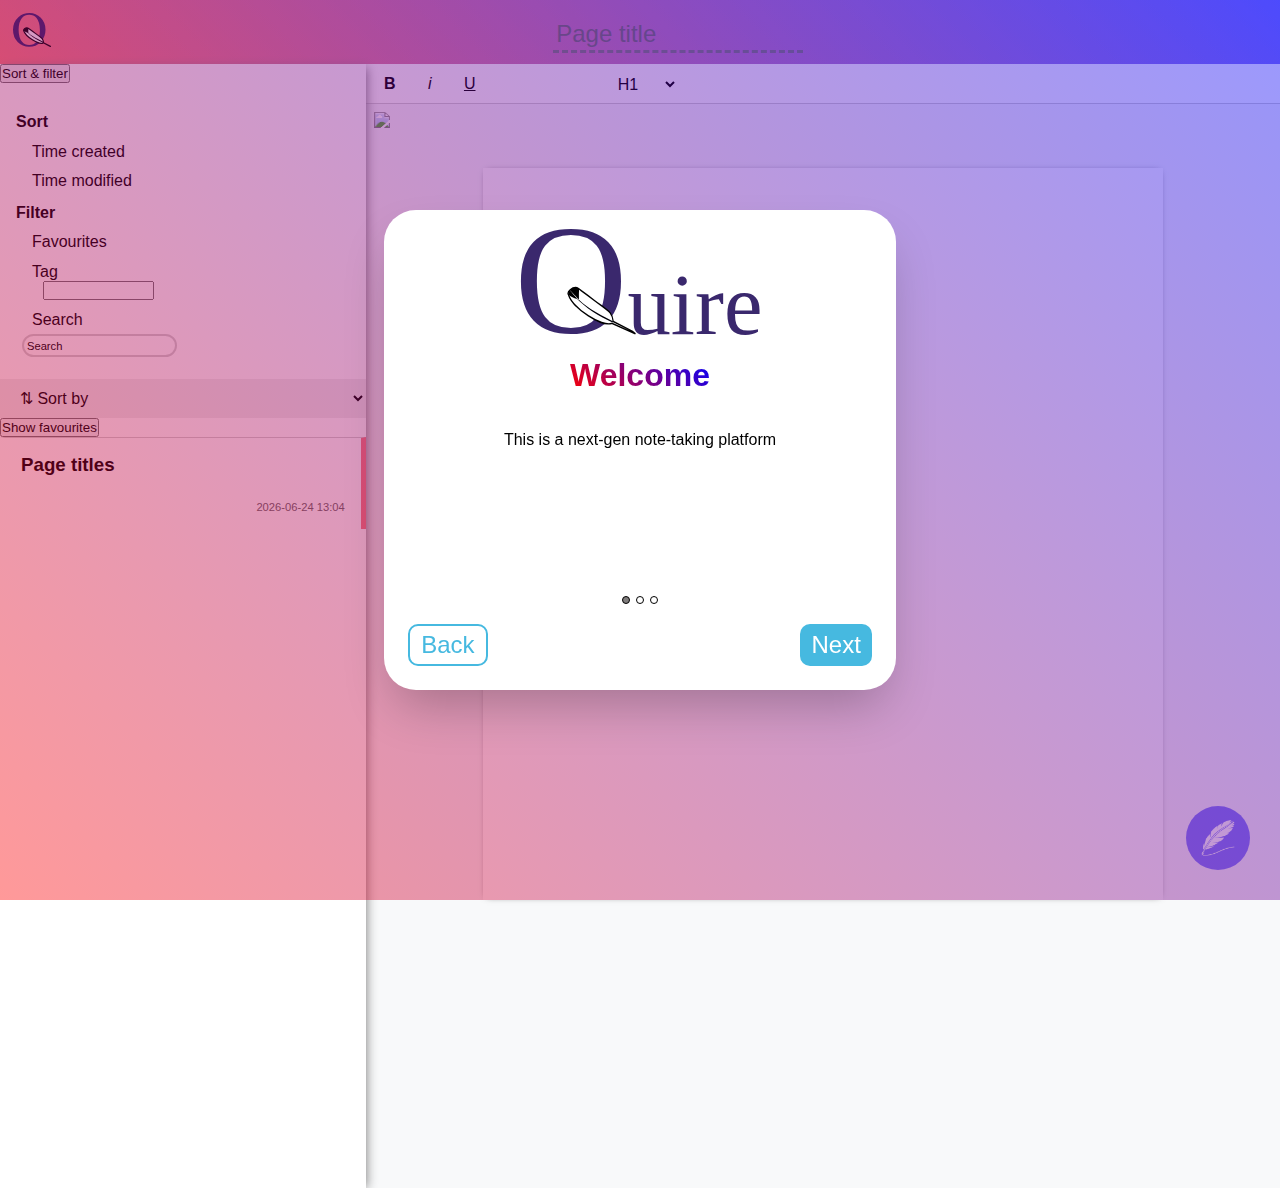
==== index.html @ 91bcab51 "update" ====
<!DOCTYPE html>
<html lang="en">

<head>
    <meta charset="UTF-8">
    <meta http-equiv="X-UA-Compatible" content="IE=edge">
    <meta name="viewport" content="width=device-width, initial-scale=1.0">
    <link rel="stylesheet" href="https://cdnjs.cloudflare.com/ajax/libs/font-awesome/6.2.1/css/all.min.css" integrity="sha512-MV7K8+y+gLIBoVD59lQIYicR65iaqukzvf/nwasF0nqhPay5w/9lJmVM2hMDcnK1OnMGCdVK+iQrJ7lzPJQd1w==" crossorigin="anonymous" referrerpolicy="no-referrer" />
    <link rel="stylesheet" href="./css/layout.css">
    <link rel="stylesheet" href="./css/modal.css">
    <link rel="stylesheet" href="css/editor.css">
    <link rel="stylesheet" href="css/filtersort.css">
    <link rel="stylesheet" href="css/template.css">
    <script src="js/modal.js" defer></script>
    <script src="js/tags.js" defer></script>
    <script src="js/editor.js" defer></script>
    <script src="js/template.js" defer></script>
    <script src="js/filtersort.js" defer></script>
    <script src="js/search.js" defer></script>

    <title>Quire</title>
</head>

<body>
    <div class="container">
        <nav class=" navbar">
            <ul class="left-nav-ul">
                <li class="nav-item" id="logo" title="Quire Logo"><a href="index.html"><img src="./img/Q-icon.svg"
                            alt=""></a></li>
                <li class="nav-item" id="showAside" title="Show docs"><i class="fa-solid fa-file"></i></li>
                <!-- <li class="nav-item" id="favourite" title="Show favourite docs"><i class="fa-solid fa-star"></i></li> -->
            </ul>
            <input type="text" name="editor" class="doc-title" value="" placeholder="Page title">

            <ul class="right-nav-ul">
                <!-- <li class="nav-item" id="settings" title="Settings" ><i class="fa-sharp fa-solid fa-gear"></i></li> -->
                <li class="button open-modal-btn nav-item" title="Information"><i class="fa-solid fa-circle-info"></i>
                </li>
            </ul>
        </nav>
    <div class="main">
        <aside class="aside hidden">
            <button>Sort & filter</button>
            <div id="menuFilterSort" class="">
                <p>Sort</p>
                <div class="sortFilterOptions" id="sortCreated"><i class="fa-regular fa-square" id="labelCheckCreated"></i><p>Time created</p><i class="fa-solid fa-arrow-down-wide-short" id="labelCreatedAscDesc"></i></div>
                <div class="sortFilterOptions" id="sortModified"><i class="fa-regular fa-square" id="labelCheckModified"></i><p>Time modified</p><i class="fa-solid fa-arrow-down-wide-short" id="labelModifiedAscDesc"></i></div>
                <p>Filter</p>
                <div class="sortFilterOptions" id="filterFav"><i class="fa-regular fa-square" id="labelCheckFav"></i><p>Favourites</p></div>
                <div class="sortFilterOptions" id="filterTag"><i class="fa-regular fa-square" id="labelCheckTag"></i><p>Tag</p></div>
                <input type="text" name="findTags" id="findTags" list="tagsSuggestion"/>
                <datalist id="tagsSuggestion"></datalist>
                <div class="sortFilterOptions" id="filterSearch"><i class="fa-regular fa-square" id="labelCheckSearch"></i><p>Search</p></div>
                <input type="search" id="search-bar" value="Search">
            </div>
             <select name="" id="selectSort" class="">
                <option value="" selected>⇅ Sort by</option>
                <option class="sortOption" value="createdNewest">Created Newest</optionc>
                <option class="sortOption" value="createdOldest">Created oldest</optionc>
                <option class="sortOption" value="modNewest">Modified newest</optionc>
                <option class="sortOption" value="modOldest">Modified oldest</optionc>
            </select>
            <button class="show-favourites">Show favourites</button>
            <div id="documentCards">

                </div>
            </aside>
            <main>
                <div id="editorBar">
                    <button class="btnsEditor" id="btnBold" title="Bold">B</button>
                    <button class="btnsEditor" id="btnItalic" title="Italic">i</button>
                    <button class="btnsEditor" id="btnUnderline" title="Underline">U</button>
                    <button class="btnsEditor" id="btnUnorderedList" title="Unordered list"><i
                            class="fa-sharp fa-solid fa-list-ul"></i></button>
                    <button class="btnsEditor" id="btnOrderedList" title="Ordered list"><i
                            class="fa-sharp fa-solid fa-list-ol"></i></button>
                    <button class="btnsEditor" id="btnIndent" title="Indent"><i
                            class="fa-sharp fa-solid fa-indent"></i></button>
                    <select name="" id="selectHeading" class="selectEditor" title="Headings">
                        <option value="">H1</option>
                        <option value="btnH1" class="btnsEditor" id="btnH1">Page Title</option>
                        <option value="btnH2" class="btnsEditor" id="btnH2">Heading 2</option>
                        <option value="btnH3" class="btnsEditor" id="btnH3">Heading 3</option>
                        <option value="btnBody" class="btnsEditor" id="btnBody">Bodytext</option>

                    </select>
                    <button class="" id="btnSave" title="Save"><i class="fa-solid fa-floppy-disk"></i></button>
                </div>
            <div id="tagsContainer">
                <form id="formAddTags" class="hidden">
                    <input id="inputTags" type="text" name="tags" class="" value="">
                    <button class="" id="btnSaveTags">➕</button>
                </form>
                <img id="addTag" src="https://img.icons8.com/ios-glyphs/30/null/add-tag.png"/>
            </div>
                    <div class="editor-container">
                    <div id="editor" contenteditable="true">
                    </div>
                </div>
                <div title="New" id="createDoc"><img src="./img/quill-icon.png" alt=""></div>
            </main>
        </div>
    </div>

    <dialog class="info-modal" id="info-modal">
        <div class="slideshow-container">
            <div class="slideshow-wrapper">
                <div class="my-slides">
                    <div class="my-slides-content">
                        <img src="img/Quire-logo.svg" alt="business-logo" class="logo">
                        <h1>Welcome</h1>
                        <p>This is a next-gen note-taking platform</p>
                    </div>
                </div>
                <div class="my-slides">
                    <div class="my-slides-content">
                        <img src="img/Quire-logo.svg" alt="business-logo" class="logo">
                        <h1>Features</h1>
                        <p>You can take notes and stuff!</p>
                    </div>
                </div>

                <div class="my-slides">
                    <div class="my-slides-content">
                        <img src="img/Quire-logo.svg" alt="business-logo" class="logo">
                        <h1>Tip</h1>
                        <p>Your notes are saved within 5 seconds of not editing it!</p>
                    </div>
                </div>
                <div class="modal-footer">
                    <div class="checkbox-container">
                        <input type="checkbox" id="info-checkbox" name="info-checkbox">
                        <label id="label-info-checkbox" for="info-checkbox">Don't show again</label>
                    </div>
                    <div class="card-index"></div>
                    <div class="slide-buttons">
                        <button class="previous-button-ghost">Back</button>
                        <button class="previous-button">Back</button>
                        <button class="next-button">Next</button>
                        <button class="button close-modal-btn">Start</button>
                    </div>
                </div>
            </div>
        </div>
    </dialog>

    <dialog id="myModal">
            <span class="close">&times;</span>
            <h1 class="modal-title">Create new</h1>

            <div class="templategrid">
                <section id="emptytemplate">
                    <h3 id="emptytemplate" >Blank</h3>
                    <i id="emptytemplate" class="fa-solid fa-file-lines"></i>
                </section>
                <section id="recipetemplate">
                    <h3 id="recipetemplate">Recipe</h3>
                    <i id="recipetemplate" class="fa-solid fa-utensils"></i>
                </section>
                <section id="cvtemplate">
                    <h3 id="cvtemplate">Cv</h3>
                    <i id="cvtemplate" class="fa-solid fa-address-card"></i>
                </section>

                <section id="lettertemplate">
                    <h3 id="lettertemplate">Letter</h3>
                    <i id="lettertemplate"class="fa-solid fa-envelope-open-text"></i>
                </section>
            </div>
    </dialog>

</body>

</html>
---- css/layout.css ----
* {
    box-sizing: border-box;
    margin: 0;
    font-family: Arial, Helvetica, sans-serif;
    padding: 0;
}

.container {
    display: grid;
    grid-template-columns: 1fr;
    grid-template-rows: 4rem 1fr;
}

nav {
    width: 100%;
    background: linear-gradient(45deg, #fd8081, #817efc);
    display: flex;
    align-items: center;
    justify-content: space-between;
}

nav ul {
    display: flex;
    align-items: center;
    list-style: none;
    flex-direction: row;
    margin: 0;
}

nav ul li {
    display: flex;
    align-items: center;
    justify-content: center;
    width: 4em;
    cursor: pointer;
    margin-left: 0;
    text-align: center;
    height: 4em;
    color: white;
}

nav ul li i {
    font-size: 1.5rem;
}

.right-nav-ul li:hover {
    background-color: #fd8081;
}

.left-nav-ul li:hover {
    background-color: #817efc;
}

nav ul li img {
    width: 70%;
    height: auto;
}


.hidden {
    display: none;
}

aside {
    background-color: white;
    position: absolute;
    z-index: 9000;
    box-shadow: 3px 2px 10px -2px #888; 
    width: 100%;
    /* height: 100%; */
}

.fa-trash-can {
    z-index: 9001;
}

.fa-trash-can:hover {
    color: red;
}

@media (min-width: 900px) {

    aside {
        display: block;
        flex: 2;
        max-width: 25em;
        position: static;
    }

    .main {
        display: flex;
    }

    main {
        flex: 5;
        display: flex;
        flex-direction: column;
    }
}
---- css/modal.css ----
.info-modal {
    border: none !important;
    border-radius: 2em;
    box-shadow: 0 0 #0000, 0 0 #0000, 0 25px 50px -12px rgba(0, 0, 0, 0.25);
    width: 100vw;
    height: 100vh;
    padding: 1rem;
    left: 0;
    right: 0;
    top: 0;
    bottom: 0;
    margin: auto;
    position: absolute;
}

.info-modal::backdrop {
    background: linear-gradient(45deg, red, blue);
    opacity: 0.4;
}

#myModal {
    border: none !important;
    border-radius: 2em;
    box-shadow: 0 0 #0000, 0 0 #0000, 0 25px 50px -12px rgba(0, 0, 0, 0.25);
    width: 100vw;
    height: 24em;
    padding: 1rem;
    left: 0;
    right: 0;
    top: 0;
    bottom: 0;
    margin: auto;
    position: absolute;
}

#myModal::backdrop {
    background: linear-gradient(45deg, red, blue);
    opacity: 0.4;
}

.logo {
    height: auto;
    width: 50%;
}

.slideshow-container {
    display: flex;
    height: 100%;
}

.slideshow-wrapper {
    display: flex;
    flex: 1;
    flex-direction: column;
    justify-content: space-between;
}

.close-modal-btn {
    border: 2px solid #46B9E0;
    background-color: #46B9E0;
    color: white;
}

.my-slides-content {
    display: flex;
    flex-direction: column;
    justify-content: center;
    align-items: center;
}

.my-slides-content p {
    margin: 1rem;
}

.my-slides h1,
.modal-title {
    background-image: linear-gradient(45deg, red, blue);
    background-clip: text;
    -webkit-background-clip: text;
    color: transparent;
    text-align: center;
}

.form {
    margin-top: 2rem;
}



.close-modal-btn:hover {
    cursor: pointer;
    background-color: #2c70b5;
}

.slide-buttons {
    display: flex;
    justify-content: space-between;
    margin-top: 1vh;
    width: 100%;
}

.previous-button,
.next-button,
.close-modal-btn,
.previous-button-ghost {
    font-size: 1.5rem;
    padding: 0.3rem 0.7rem;
    border: 2px solid #46B9E0;
    border: none;
    margin: 0.5rem;
    border-radius: 10px;
}

.previous-button:hover,
.next-button:hover {
    cursor: pointer;
}

.previous-button,
.previous-button-ghost {
    background-color: white;
    color: #46B9E0;
    border: 2px solid #46B9E0;
}

.next-button {
    background-color: #46B9E0;
    color: white;
}

.checkbox-container {
    display: flex;
}

.next-button:hover {
    background-color: #2daad3;
}

.modal-footer {
    display: flex;
    flex-direction: column;
    align-items: center;
    width: 100%;
}

#label-info-checkbox {
    margin: 0.2rem;
}

.card-index {
    display: flex;
}

.nav-dot {
    border: 0.5px solid black;
    height: 0.5rem;
    width: 0.5rem;
    border-radius: 50%;
    margin: 0.2rem;
}

.nav-dot-current {
    background-color: rgb(128, 125, 125);
}

.hide {
    display: none;
}

.make-invisible {
    visibility: hidden;
}

@media screen and (min-width: 600px) {
    .info-modal {
        height: 30em;
        width: 25em;
    }
}

@media screen and (min-width: 900px) {
    .info-modal {
        /* height: 80vh; */
        width: 40vw;
    }

    #myModal {
        width: 40vw;
        height: 24em;
    }

}
---- css/editor.css ----
* {
    font-family: Arial, Helvetica, sans-serif;
}

#editor {
    margin: 2em 2em 2em 2em;
    outline: none;
    min-height: calc(100vh - 4em - 2.5em - 4em);
    /* background-color: lightblue; */
    width: calc(100vw - (2 * 2em));
    overflow-wrap: break-word;
}

#editorBar {
    display: flex;
    background-color: white;
    height: 2.5rem;
    border-bottom: 1px solid lightgray;
}

#selectHeading {
    width: 4em;
}

.btnsEditor,
.selectEditor,
#btnSave,
.doc-title {
    border: none;
    background-color: white;
    height: 2em;
    margin: 0.25em 0 0 0.5em;
    font-size: 1em;
}

#btnSave {
    color: #6866fa;
}

.btnsEditor,
#btnSave {
    width: 2em;
}


.btnsEditor:hover,
.selectEditor:hover,
#btnSave:hover {
    background-color: rgb(233, 231, 231);
    border: 1px solid gray;
    border-radius: 2px;
}

#tagsContainer {
    display: flex;
}

.tagLabel {
    width: fit-content;
    height: fit-content;
    margin-left: 0.5rem;
    margin-top: 0.5rem;
    padding: 0.3rem 0.5rem;
    font-size: 0.7rem;
    background-color: lightgray;
}

.tagLabel:hover {
    color: red;
    text-decoration: line-through;
    cursor: pointer;
}

#addTag {
    box-sizing: content-box;
    height: 1.5rem;
    margin-left: 0.5em;
    margin-top: 0.5em;
}

.formAddTags {
    display: flex;
}

#inputTags {
    height: fit-content;
    width: 15ch;
    margin-left: 0.5rem;
    margin-top: 0.5rem;
    padding: 0.3rem 0.5rem;
    font-size: 0.7rem;
    background-color: lightgray;
    border: none;
    text-transform: uppercase;
}

#btnSaveTags {
    margin-left: 0.1rem;
    margin-top: 0.5rem;
    font-size: 1.3rem;
    background-color: white;
    border: none;
}

.doc-title {
    height: 1.5em;
    padding: 0.2rem;
    width: 140px;
    background-color: transparent;
    font-size: 1.3em;
    border-bottom: 3px dashed gray;
    /* overflow: visible; */
}

/* .doc-title:hover {
    border: 1px solid gray;
} */

.doc-title:focus {
    outline: none;
}

#btnBold {
    font-weight: bold;
}

#btnItalic {
    font-style: italic;
}

#btnUnderline {
    text-decoration-line: underline;
}



#btnH1 {
    font-size: 2em;
    font-weight: bold;
}

#btnH2 {
    font-size: 1.5em;
    font-weight: bold;
}

#btnH3 {
    font-size: 1.17em;
    font-weight: bold;
}


#documentCards {
    height: 83.5vh;
    overflow: auto;
}

/* Hide scrollbar for Chrome, Safari and Opera */
#documentCards::-webkit-scrollbar {
    display: none;
}

/* Hide scrollbar for IE, Edge and Firefox */
#documentCards {
    -ms-overflow-style: none;
    /* IE and Edge */
    scrollbar-width: none;
    /* Firefox */
}

.doclist-card {
    padding: 1em 1em 1em 1em;
    border-top: 1px solid lightgray;
    border-left: 5px solid white;
    border-right: 5px solid white;
}

.doclist-card>:nth-child(2) {
    font-weight: 100;
    color: rgb(107, 107, 107);
    min-height: 1em;
}

.doclist-card:hover {
    cursor: pointer;
    border-right: 5px solid #f78087;
}

.doclist-card>h3 {
    inline-size: 30ch;
    overflow-wrap: break-word;
    margin-top: 0;
    margin-block-end: 0;
    padding-bottom: 0.5em;
}

.doclist-card>:nth-child(3) {
    font-size: 0.7rem;
    text-align: end;
    color: rgb(107, 107, 107);
}

#selectSort {
    border: none;
    width: 100%;
    font-size: 1rem;
    height: 2.45em;
    padding-left: 1em;
}

#search-bar {
    border-radius: 2em;
    border: 2px solid lightgray;
    margin: 0.5em;
    padding: 0.3em;
    font-size: 0.7rem;
}

#search-bar:focus {
    outline: none;
}

/* Content styles */
ul {
    margin: 0.25em 1em;
}

ol {
    margin: 0.25em 1em;
}

li {
    margin-left: 1em;
}

/* Default heading styles 
https://stackoverflow.com/questions/5410066/what-are-the-default-font-sizes-in-pixels-for-the-html-heading-tags-h1-h2#5410145 
*/
h1 {
    display: block;
    font-size: 2em;
    font-weight: bold;
    margin-block-start: .67em;
    margin-block-end: .67em;
}

h2,
:-moz-any(article, aside, nav, section) h1 {
    display: block;
    font-size: 1.5em;
    font-weight: bold;
    margin-block-start: .83em;
    margin-block-end: .83em;
}

h3,
:-moz-any(article, aside, nav, section) :-moz-any(article, aside, nav, section) h1 {
    display: block;
    font-size: 1.17em;
    font-weight: bold;
    margin-block-start: 1em;
    margin-block-end: 1em;
}

/* Create btn */
#createDoc {
    border-radius: 100%;
    padding: 10px;
    position: fixed;
    bottom: 30px;
    right: 30px;
    width: 4em;
    height: 4em;
    border: none;
    background-color: #817efc;
    transition: .5s;
    display: grid;
    place-items: center;
}

#createDoc img {
    width: 80%;
}

#createDoc:hover {
    cursor: pointer;
    background-color: rgb(196, 127, 186);
    transition: 0.5s;

}

.active {
    border-right: 5px solid #f78087 !important;
}

@media screen and (min-width: 900px) {
    #editor {
        width: 18cm;
        padding: 2em;
        box-shadow: 0px 0px 7px -4px rgba(0, 0, 0, 0.75);
        background-color: #ffffff;
    }

    .editor-container {
        display: flex;
        align-items: center;
        justify-content: center;
    }

    main {
        background-color: #F8F9FA;
    }

    .doc-title {
        font-size: 1.5em;
        width: 250px;
        text-decoration: dashed;
    }
}
@media print {
    nav, aside, dialog, #editorBar {
        display: none;
    }
    #editor {
        width:100%!important;
        padding:0!important;
        margin:0!important;
      }
}
---- css/filtersort.css ----
#menuFilterSort {
    padding: 1em;
}

#menuFilterSort > p {
    font-weight: bold;
    margin-top: 0.9em;

}

#menuFilterSort ul {
    list-style-type: none;
}

#menuFilterSort li {
    margin-top: 0.7em;
}

.sortFilterOptions {
    display: flex;
    margin-top: 0.7em;

}

.sortFilterOptions > * {
    margin-left: 0.5em;
}

.sortFilterOptions p {
    width: 12ch;
    margin-left: 0.5em;

}

#labelCheckCreated {
    display: flex;
}

#findTags {
    margin-left: 2em;
    width: 15ch;
}
---- css/template.css ----
.templategrid {
    display: grid;
    grid-template: repeat(2, 60%) / repeat(2, 1fr);
    place-items: center;
    grid-gap: 0.7em;
    text-align: center;
}

.templategrid>section {
    width: 100%;
    border: 1px solid lightgray;
    height: 100%;
    box-shadow: 3px 3px 7px -4px rgba(0, 0, 0, 0.75);
    cursor: pointer;
    background-color: white;
    border-radius: 0.5em;
}

.templategrid>section>i {
    font-size: 3em;
    padding: 0.2em 0.1em;
    color: #817efc;
}

.templategrid>section>h3 {
    padding: 0.3em 0;
    color: rgb(53, 53, 53)
}

.templategrid>section:hover {
    background-color: #f1f2f2;
}

.close {
    color: #aaaaaa;
    float: right;
    font-size: 28px;
    font-weight: bold;
}

.close:hover,
.close:focus {
    color: #000;
    text-decoration: none;
    cursor: pointer;
}
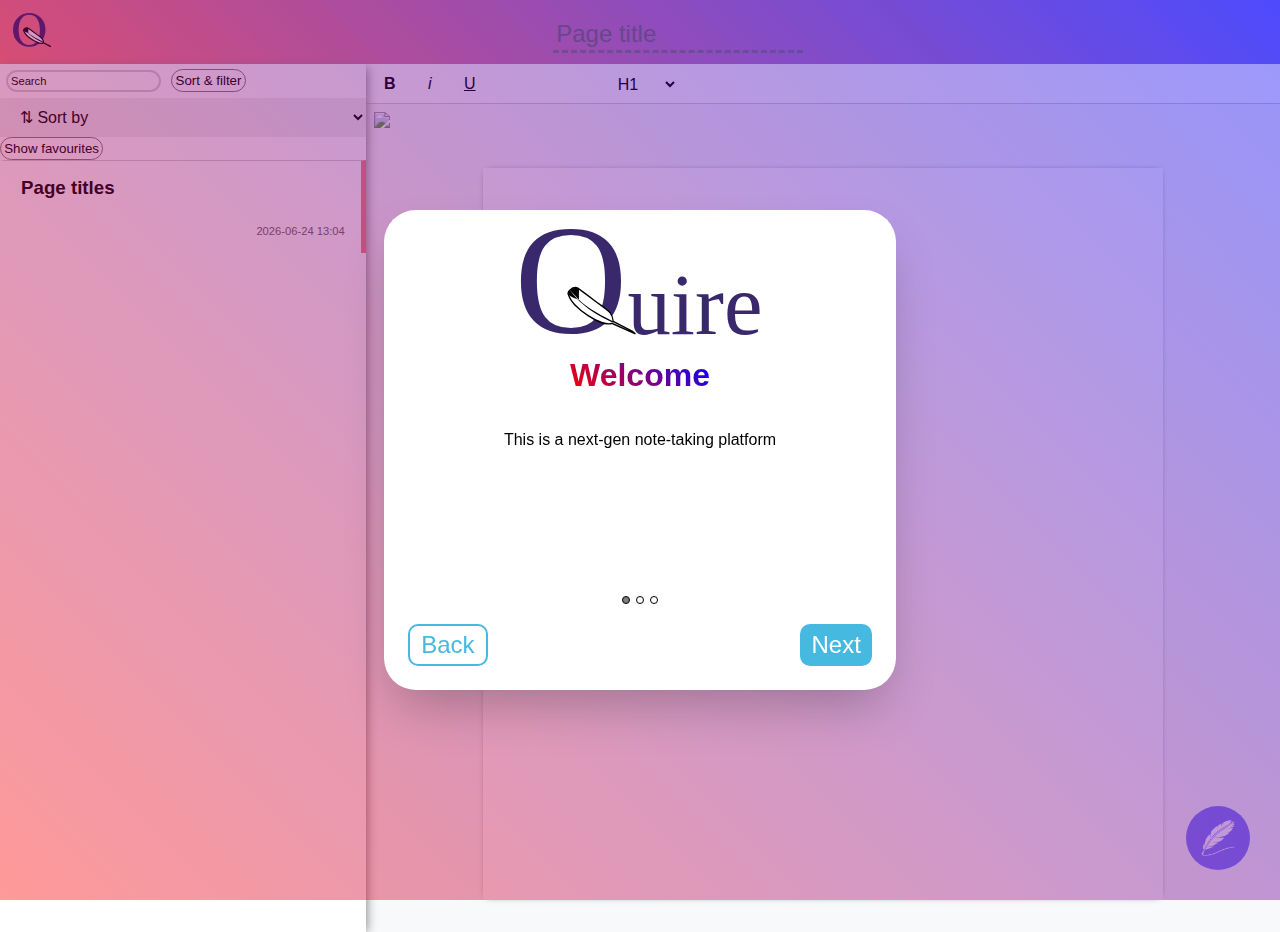
==== commit 3e9d6499: "bugfix" ====
--- a/index.html
+++ b/index.html
@@ -40,8 +40,9 @@
         </nav>
     <div class="main">
         <aside class="aside hidden">
-            <button>Sort & filter</button>
-            <div id="menuFilterSort" class="">
+            <input type="search" id="search-bar" value="Search">
+            <button class="show-filter">Sort & filter</button>
+            <div id="menuFilterSort" class="hidden">
                 <p>Sort</p>
                 <div class="sortFilterOptions" id="sortCreated"><i class="fa-regular fa-square" id="labelCheckCreated"></i><p>Time created</p><i class="fa-solid fa-arrow-down-wide-short" id="labelCreatedAscDesc"></i></div>
                 <div class="sortFilterOptions" id="sortModified"><i class="fa-regular fa-square" id="labelCheckModified"></i><p>Time modified</p><i class="fa-solid fa-arrow-down-wide-short" id="labelModifiedAscDesc"></i></div>
@@ -51,8 +52,8 @@
                 <input type="text" name="findTags" id="findTags" list="tagsSuggestion"/>
                 <datalist id="tagsSuggestion"></datalist>
                 <div class="sortFilterOptions" id="filterSearch"><i class="fa-regular fa-square" id="labelCheckSearch"></i><p>Search</p></div>
-                <input type="search" id="search-bar" value="Search">
             </div>
+           
              <select name="" id="selectSort" class="">
                 <option value="" selected>⇅ Sort by</option>
                 <option class="sortOption" value="createdNewest">Created Newest</optionc>
@@ -60,7 +61,7 @@
                 <option class="sortOption" value="modNewest">Modified newest</optionc>
                 <option class="sortOption" value="modOldest">Modified oldest</optionc>
             </select>
-            <button class="show-favourites">Show favourites</button>
+            <button id="display-favourites" class="show-favourites">Show favourites</button>
             <div id="documentCards">
 
                 </div>
--- a/css/editor.css
+++ b/css/editor.css
@@ -21,6 +21,7 @@
 #selectHeading {
     width: 4em;
 }
+
 
 .btnsEditor,
 .selectEditor,
--- a/css/filtersort.css
+++ b/css/filtersort.css
@@ -22,6 +22,13 @@
 
 }
 
+.show-filter, #display-favourites {
+    background-color: white;
+    padding: 0.2rem;
+    border: 1px solid gray;
+    border-radius: 2em;
+}
+
 .sortFilterOptions > * {
     margin-left: 0.5em;
 }
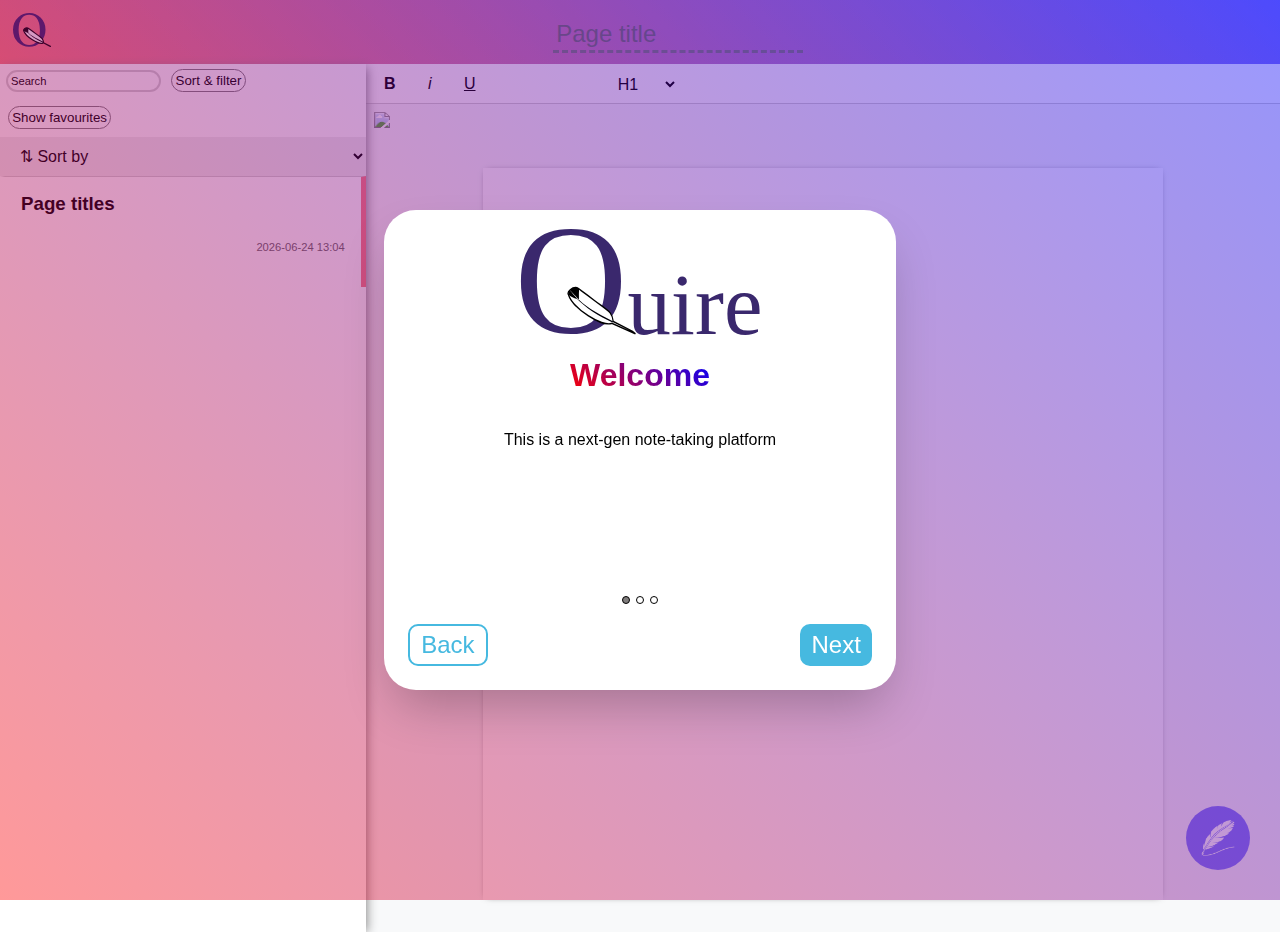
==== commit 6649e94b: "filtermeny" ====
--- a/index.html
+++ b/index.html
@@ -42,6 +42,7 @@
         <aside class="aside hidden">
             <input type="search" id="search-bar" value="Search">
             <button class="show-filter">Sort & filter</button>
+            <button id="display-favourites" class="show-favourites">Show favourites</button>
             <div id="menuFilterSort" class="hidden">
                 <p>Sort</p>
                 <div class="sortFilterOptions" id="sortCreated"><i class="fa-regular fa-square" id="labelCheckCreated"></i><p>Time created</p><i class="fa-solid fa-arrow-down-wide-short" id="labelCreatedAscDesc"></i></div>
@@ -61,7 +62,7 @@
                 <option class="sortOption" value="modNewest">Modified newest</optionc>
                 <option class="sortOption" value="modOldest">Modified oldest</optionc>
             </select>
-            <button id="display-favourites" class="show-favourites">Show favourites</button>
+            
             <div id="documentCards">
 
                 </div>
--- a/css/filtersort.css
+++ b/css/filtersort.css
@@ -29,6 +29,11 @@
     border-radius: 2em;
 }
 
+
+#display-favourites {
+    margin: 0.5rem;
+}
+
 .sortFilterOptions > * {
     margin-left: 0.5em;
 }
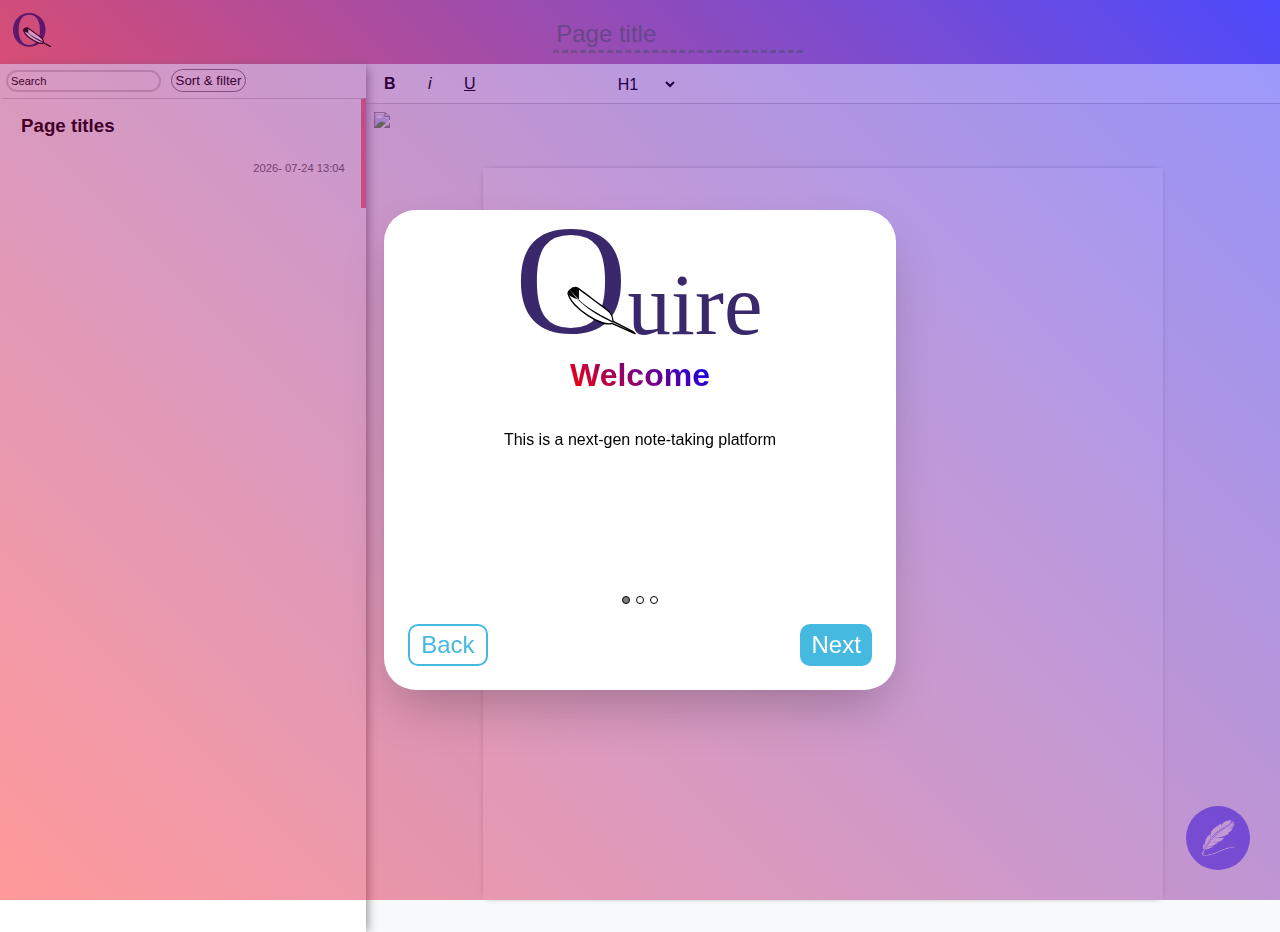
==== commit 0b842ca9: "fix" ====
--- a/index.html
+++ b/index.html
@@ -41,28 +41,27 @@
     <div class="main">
         <aside class="aside hidden">
             <input type="search" id="search-bar" value="Search">
-            <button class="show-filter">Sort & filter</button>
-            <button id="display-favourites" class="show-favourites">Show favourites</button>
+            <button class="show-filter sort-button">Sort & filter</button>
+            <button class="clear-filter sort-button hidden">Clear filter</button>
+           <!--  <button id="display-favourites" class="show-favourites">Show favourites</button> -->
             <div id="menuFilterSort" class="hidden">
                 <p>Sort</p>
+
                 <div class="sortFilterOptions" id="sortCreated"><i class="fa-regular fa-square" id="labelCheckCreated"></i><p>Time created</p><i class="fa-solid fa-arrow-down-wide-short" id="labelCreatedAscDesc"></i></div>
+
                 <div class="sortFilterOptions" id="sortModified"><i class="fa-regular fa-square" id="labelCheckModified"></i><p>Time modified</p><i class="fa-solid fa-arrow-down-wide-short" id="labelModifiedAscDesc"></i></div>
+
                 <p>Filter</p>
+
                 <div class="sortFilterOptions" id="filterFav"><i class="fa-regular fa-square" id="labelCheckFav"></i><p>Favourites</p></div>
-                <div class="sortFilterOptions" id="filterTag"><i class="fa-regular fa-square" id="labelCheckTag"></i><p>Tag</p></div>
-                <input type="text" name="findTags" id="findTags" list="tagsSuggestion"/>
-                <datalist id="tagsSuggestion"></datalist>
-                <div class="sortFilterOptions" id="filterSearch"><i class="fa-regular fa-square" id="labelCheckSearch"></i><p>Search</p></div>
+
+                <div class="sortFilterOptions" id="filterTag"><i class="fa-regular fa-square" id="labelCheckTag"></i><p>Tags</p>
+                    <select name="" id="findTags" class="">
+                        <option value="Choose tag">Choose tag</option>
+                    </select>
+                </div>
+
             </div>
-           
-             <select name="" id="selectSort" class="">
-                <option value="" selected>⇅ Sort by</option>
-                <option class="sortOption" value="createdNewest">Created Newest</optionc>
-                <option class="sortOption" value="createdOldest">Created oldest</optionc>
-                <option class="sortOption" value="modNewest">Modified newest</optionc>
-                <option class="sortOption" value="modOldest">Modified oldest</optionc>
-            </select>
-            
             <div id="documentCards">
 
                 </div>
--- a/css/filtersort.css
+++ b/css/filtersort.css
@@ -1,5 +1,5 @@
 #menuFilterSort {
-    padding: 1em;
+    padding: 0 1em 1em 1em;
 }
 
 #menuFilterSort > p {
@@ -22,13 +22,16 @@
 
 }
 
-.show-filter, #display-favourites {
+.sort-button {
     background-color: white;
     padding: 0.2rem;
     border: 1px solid gray;
     border-radius: 2em;
 }
 
+.toggle-button {
+    background-color: rgb(224, 220, 220);
+}
 
 #display-favourites {
     margin: 0.5rem;
@@ -44,11 +47,16 @@
 
 }
 
+#filterTag p {
+    width: fit-content;
+}
+
 #labelCheckCreated {
     display: flex;
 }
 
 #findTags {
-    margin-left: 2em;
+    margin-left: 1em;
     width: 15ch;
-}+}
+
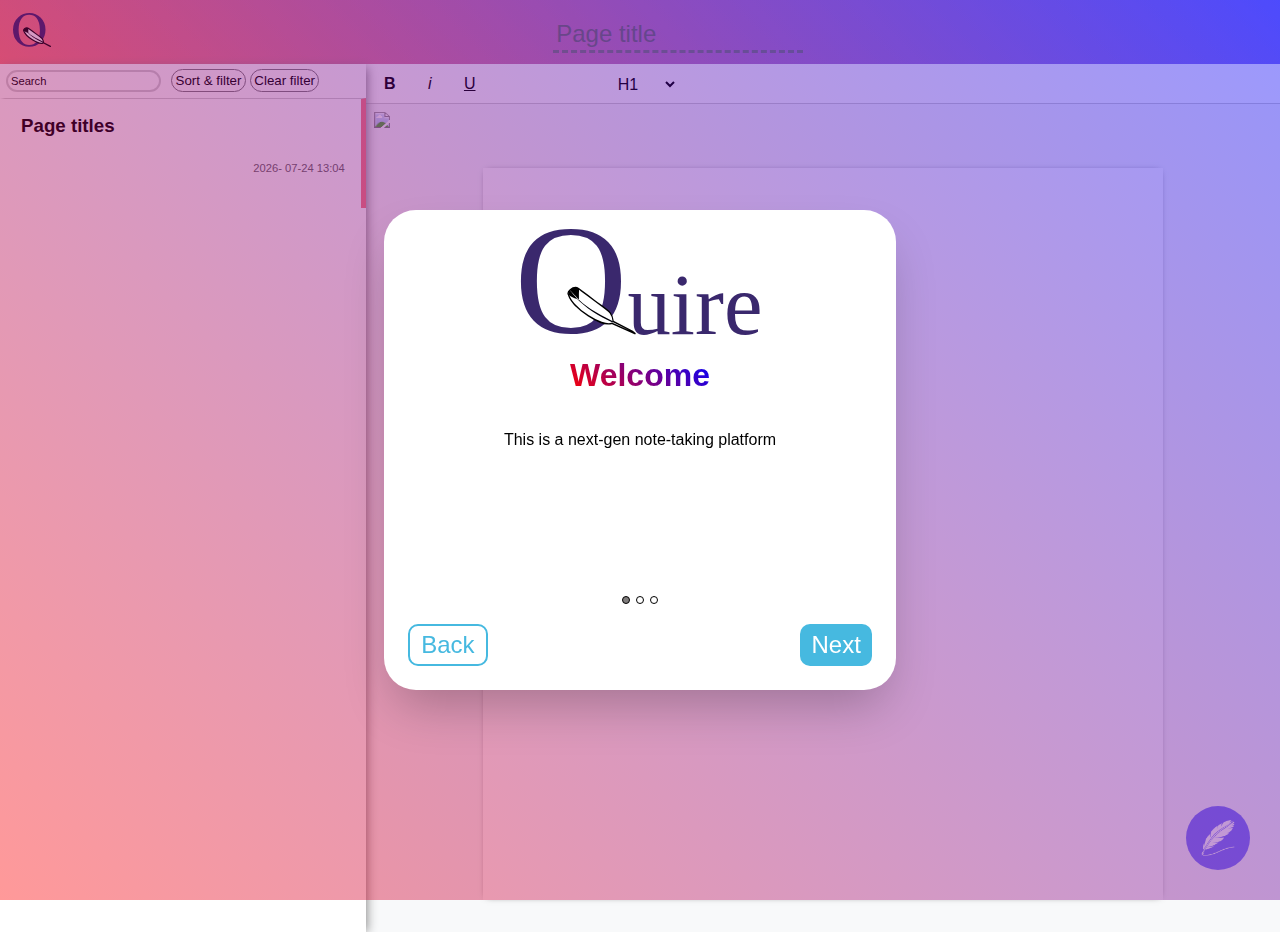
==== commit a78441cf: "edit favico" ====
--- a/index.html
+++ b/index.html
@@ -11,13 +11,13 @@
     <link rel="stylesheet" href="css/editor.css">
     <link rel="stylesheet" href="css/filtersort.css">
     <link rel="stylesheet" href="css/template.css">
+    <link rel="icon" type="image/x-icon" href="img-logos/favicon.ico">
     <script src="js/modal.js" defer></script>
     <script src="js/tags.js" defer></script>
     <script src="js/editor.js" defer></script>
     <script src="js/template.js" defer></script>
     <script src="js/filtersort.js" defer></script>
     <script src="js/search.js" defer></script>
-
     <title>Quire</title>
 </head>
 
@@ -41,8 +41,8 @@
     <div class="main">
         <aside class="aside hidden">
             <input type="search" id="search-bar" value="Search">
-            <button class="show-filter sort-button">Sort & filter</button>
-            <button class="clear-filter sort-button hidden">Clear filter</button>
+            <button class="show-filter sort-button">Sort & filter <i class="fa-arrow fa-solid fa-arrow-up"></i></button>
+            <button class="clear-filter sort-button " id="clearFilter">Clear filter</button>
            <!--  <button id="display-favourites" class="show-favourites">Show favourites</button> -->
             <div id="menuFilterSort" class="hidden">
                 <p>Sort</p>
--- a/css/filtersort.css
+++ b/css/filtersort.css
@@ -23,15 +23,17 @@
 }
 
 .sort-button {
-    background-color: white;
+    background-color: rgb(255, 253, 253);
     padding: 0.2rem;
     border: 1px solid gray;
     border-radius: 2em;
 }
 
-.toggle-button {
-    background-color: rgb(224, 220, 220);
+.sort-button:hover {
+    background-color: rgb(250, 248, 248);
 }
+
+
 
 #display-favourites {
     margin: 0.5rem;
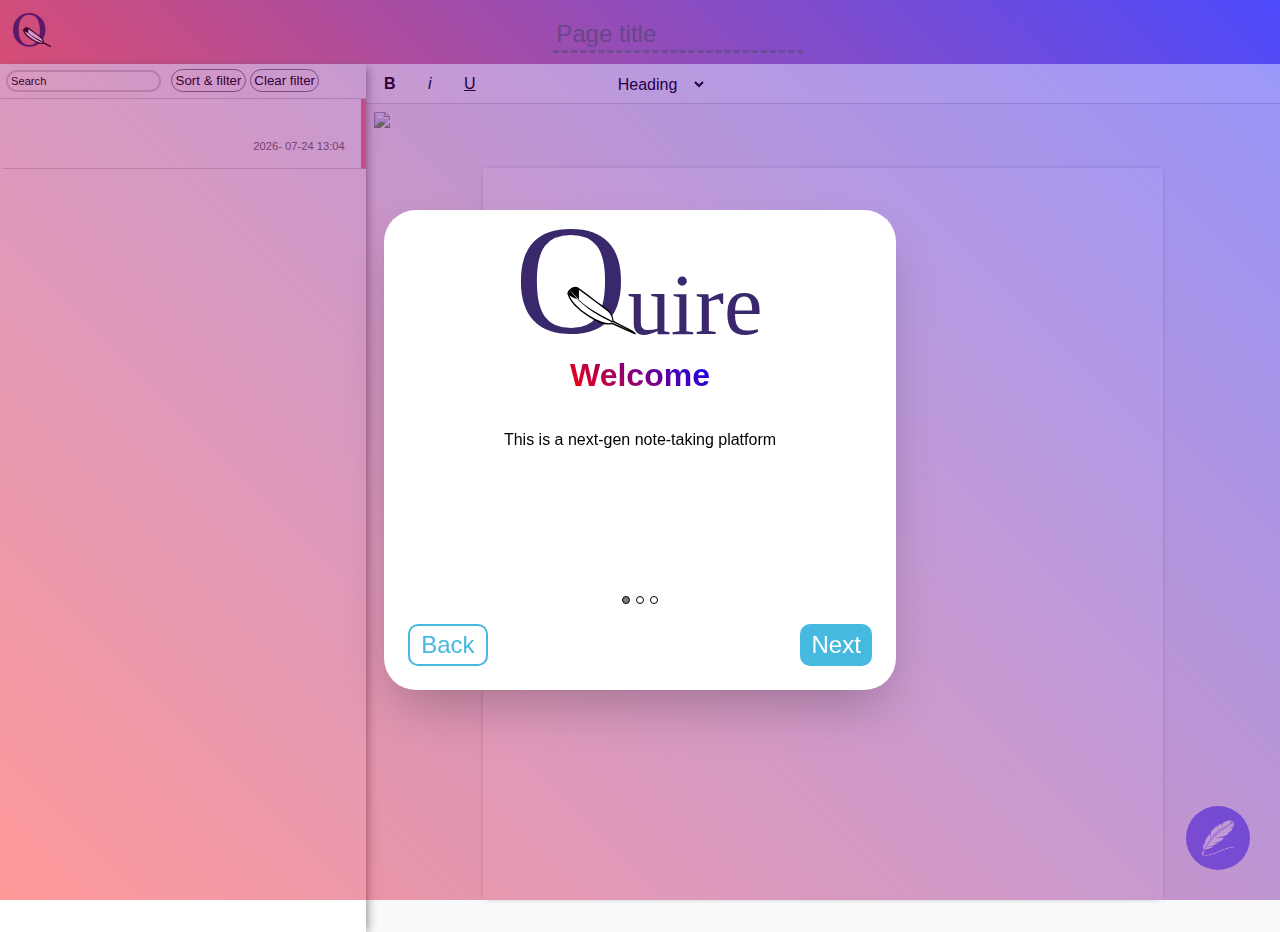
==== commit 1e5b5dc2: "Co-authored-by: Tobias-ChasStudent <Tobias-ChasStudent@users.noreply.github.com> Co-authored-by: dec" ====
--- a/index.html
+++ b/index.html
@@ -42,7 +42,7 @@
         <aside class="aside hidden">
             <input type="search" id="search-bar" value="Search">
             <button class="show-filter sort-button">Sort & filter <i class="fa-arrow fa-solid fa-arrow-up"></i></button>
-            <button class="clear-filter sort-button " id="clearFilter">Clear filter</button>
+            <button class="clear-filter sort-button hidden" id="clearFilter">Clear filter</button>
            <!--  <button id="display-favourites" class="show-favourites">Show favourites</button> -->
             <div id="menuFilterSort" class="hidden">
                 <p>Sort</p>
@@ -78,7 +78,7 @@
                     <button class="btnsEditor" id="btnIndent" title="Indent"><i
                             class="fa-sharp fa-solid fa-indent"></i></button>
                     <select name="" id="selectHeading" class="selectEditor" title="Headings">
-                        <option value="">H1</option>
+                        <option value="">Heading</option>
                         <option value="btnH1" class="btnsEditor" id="btnH1">Page Title</option>
                         <option value="btnH2" class="btnsEditor" id="btnH2">Heading 2</option>
                         <option value="btnH3" class="btnsEditor" id="btnH3">Heading 3</option>
--- a/css/layout.css
+++ b/css/layout.css
@@ -65,13 +65,13 @@
     background-color: white;
     position: absolute;
     z-index: 9000;
-    box-shadow: 3px 2px 10px -2px #888; 
     width: 100%;
     /* height: 100%; */
 }
 
 .fa-trash-can {
     z-index: 9001;
+    float: right;
 }
 
 .fa-trash-can:hover {
@@ -85,6 +85,7 @@
         flex: 2;
         max-width: 25em;
         position: static;
+        box-shadow: 3px 2px 10px -2px #888; 
     }
 
     .main {
--- a/css/editor.css
+++ b/css/editor.css
@@ -19,7 +19,7 @@
 }
 
 #selectHeading {
-    width: 4em;
+    width: fit-content;
 }
 
 
@@ -167,16 +167,18 @@
     /* IE and Edge */
     scrollbar-width: none;
     /* Firefox */
-}
+    border-top: 1px solid lightgray;
+}
+
 
 .doclist-card {
     padding: 1em 1em 1em 1em;
-    border-top: 1px solid lightgray;
+    border-bottom: 1px solid lightgray;
     border-left: 5px solid white;
     border-right: 5px solid white;
 }
 
-.doclist-card>:nth-child(2) {
+.doclist-card>:nth-child(3) {
     font-weight: 100;
     color: rgb(107, 107, 107);
     min-height: 1em;
@@ -186,6 +188,8 @@
     cursor: pointer;
     border-right: 5px solid #f78087;
 }
+
+
 
 .doclist-card>h3 {
     inline-size: 30ch;
@@ -195,7 +199,7 @@
     padding-bottom: 0.5em;
 }
 
-.doclist-card>:nth-child(3) {
+.doclist-card>:nth-child(4) {
     font-size: 0.7rem;
     text-align: end;
     color: rgb(107, 107, 107);
--- a/css/filtersort.css
+++ b/css/filtersort.css
@@ -33,8 +33,6 @@
     background-color: rgb(250, 248, 248);
 }
 
-
-
 #display-favourites {
     margin: 0.5rem;
 }
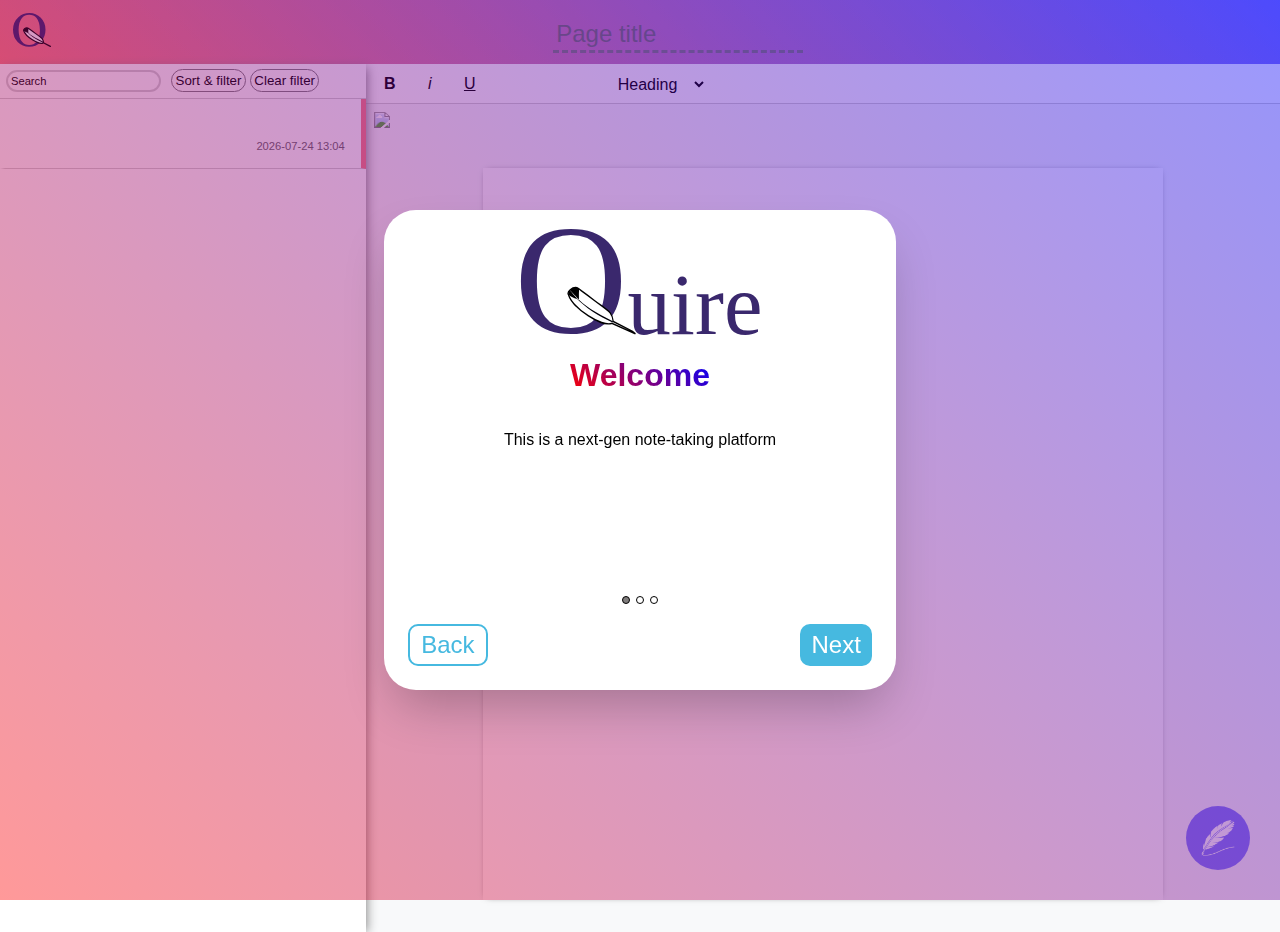
==== commit 8f91de19: "edit" ====
--- a/index.html
+++ b/index.html
@@ -11,7 +11,7 @@
     <link rel="stylesheet" href="css/editor.css">
     <link rel="stylesheet" href="css/filtersort.css">
     <link rel="stylesheet" href="css/template.css">
-    <link rel="icon" type="image/x-icon" href="img-logos/favicon.ico">
+    <link rel="icon" type="image/x-icon" href="img/favicon.ico">
     <script src="js/modal.js" defer></script>
     <script src="js/tags.js" defer></script>
     <script src="js/editor.js" defer></script>
--- a/css/layout.css
+++ b/css/layout.css
@@ -66,7 +66,7 @@
     position: absolute;
     z-index: 9000;
     width: 100%;
-    /* height: 100%; */
+    height: 100%;
 }
 
 .fa-trash-can {
--- a/css/modal.css
+++ b/css/modal.css
@@ -186,7 +186,7 @@
 
     #myModal {
         width: 40vw;
-        height: 24em;
+        height: 27em;
     }
 
 }--- a/css/editor.css
+++ b/css/editor.css
@@ -6,7 +6,6 @@
     margin: 2em 2em 2em 2em;
     outline: none;
     min-height: calc(100vh - 4em - 2.5em - 4em);
-    /* background-color: lightblue; */
     width: calc(100vw - (2 * 2em));
     overflow-wrap: break-word;
 }
@@ -110,12 +109,8 @@
     background-color: transparent;
     font-size: 1.3em;
     border-bottom: 3px dashed gray;
-    /* overflow: visible; */
-}
-
-/* .doc-title:hover {
-    border: 1px solid gray;
-} */
+}
+
 
 .doc-title:focus {
     outline: none;
@@ -132,8 +127,6 @@
 #btnUnderline {
     text-decoration-line: underline;
 }
-
-
 
 #btnH1 {
     font-size: 2em;
@@ -225,7 +218,6 @@
     outline: none;
 }
 
-/* Content styles */
 ul {
     margin: 0.25em 1em;
 }
@@ -238,9 +230,7 @@
     margin-left: 1em;
 }
 
-/* Default heading styles 
-https://stackoverflow.com/questions/5410066/what-are-the-default-font-sizes-in-pixels-for-the-html-heading-tags-h1-h2#5410145 
-*/
+/* Default heading styles in editor */
 h1 {
     display: block;
     font-size: 2em;
@@ -267,7 +257,6 @@
     margin-block-end: 1em;
 }
 
-/* Create btn */
 #createDoc {
     border-radius: 100%;
     padding: 10px;
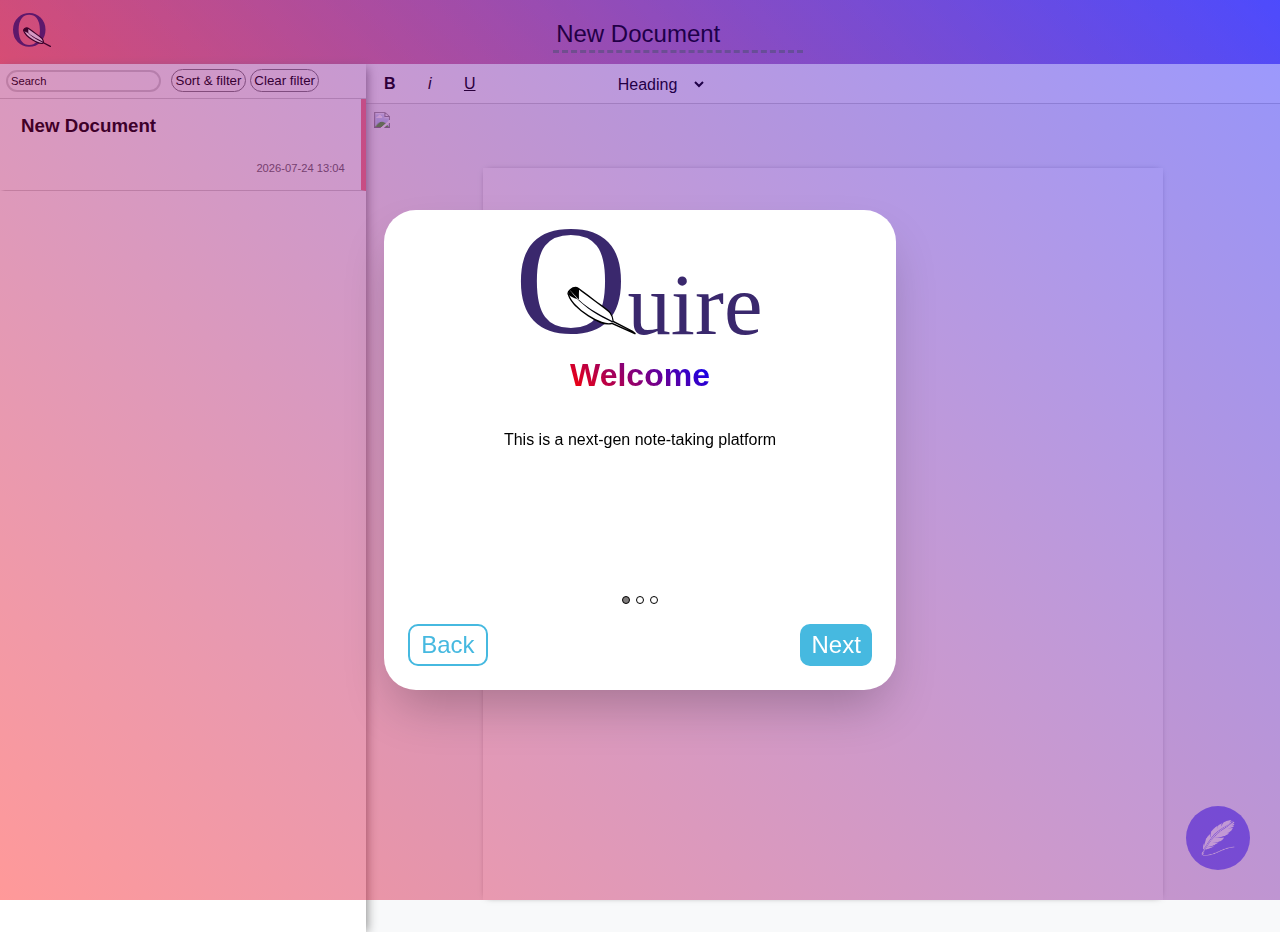
==== commit 383eac53: "rework createdoc/templates" ====
--- a/index.html
+++ b/index.html
@@ -14,8 +14,8 @@
     <link rel="icon" type="image/x-icon" href="img/favicon.ico">
     <script src="js/modal.js" defer></script>
     <script src="js/tags.js" defer></script>
+    <script src="js/template.js" defer></script>
     <script src="js/editor.js" defer></script>
-    <script src="js/template.js" defer></script>
     <script src="js/filtersort.js" defer></script>
     <script src="js/search.js" defer></script>
     <title>Quire</title>
@@ -150,9 +150,9 @@
             <h1 class="modal-title">Create new</h1>
 
             <div class="templategrid">
-                <section id="emptytemplate">
-                    <h3 id="emptytemplate" >Blank</h3>
-                    <i id="emptytemplate" class="fa-solid fa-file-lines"></i>
+                <section id="newdocument">
+                    <h3 id="newdocument" >Blank</h3>
+                    <i id="newdocument" class="fa-solid fa-file-lines"></i>
                 </section>
                 <section id="recipetemplate">
                     <h3 id="recipetemplate">Recipe</h3>
